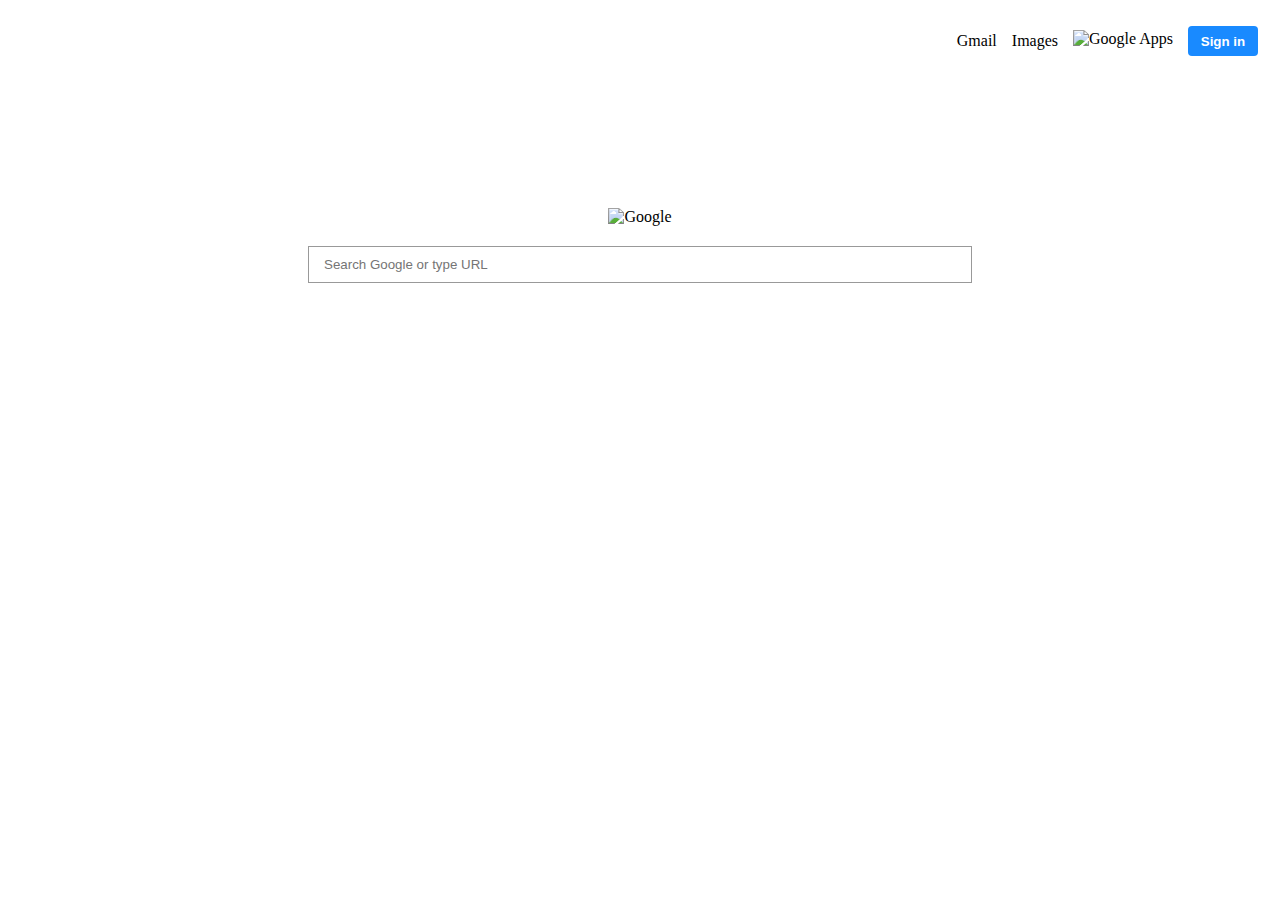
==== homepage.html @ 59516be1 "Uploaded wring files these are correct" ====
<!DOCTYPE html>
<html>
  <head>
    <title>Google Homepage</title>
    <link href="styles.css" rel="stylesheet" type="text/css">
  </head>
  <body>
    <div class = "header">
      <ul class = "navbar">
        <li><a class="text" href ="#">Gmail</a>
        <li><a class =" text" href ="#">Images</a>
      	<li><a href ="#" target="_blank"><img src="https://image.ibb.co/kFMOwQ/block.png" alt ="Google Apps"></a></li>
      	<li><a href ="#"><button class ="signin" type="button">Sign in</button></a></li>
      </ul>
    </div>
    <div class = "center">
      <img src="https://www.google.com/images/branding/googlelogo/1x/googlelogo_color_272x92dp.png" alt="Google">
        <form>
          <input class="search" type ="text" placeholder="Search Google or type URL" required>
        </form>
    </div>
  </body>
</html>
---- styles.css ----
.header{
	font-family:small arial;
}
.header{
  position:absolute;
  top:15px;
  width:100%;
  height:40px;
}
.center{
	margin:auto;
	width:664px;
	text-align:center;
	padding:120px;
	padding-top:200px;
}
.search{
	box-sizing:border-box;
	padding:10px 15px;
	margin:20px auto;
	width:100%;
	border-radius:0;
	border-color:#999;
	border-style:solid;
	border-width:1px;
}
.search:focus{
	border-color:rgb(25,138,255);
}
.header .navbar{
  list-style-type: none;
  float:right;
  text-align:right;
  padding:5px;
  margin:10px;
}
.header li{
  float: left;
  display: block;
  margin-right: 15px;
}
.header a{
	color:black;
	text-decoration:none;
}
.header a:hover{
	text-decoration:underline;
}
.signin{
  position:relative;
  top:-4px;
  background-color: rgb(25,138,255);
  height: 30px;
  width: 70px;
  border: none;
  border-radius: 4px;
  color: white;
  font-weight: bold;
}
.text{
  position:relative;
  top:+2px;
}
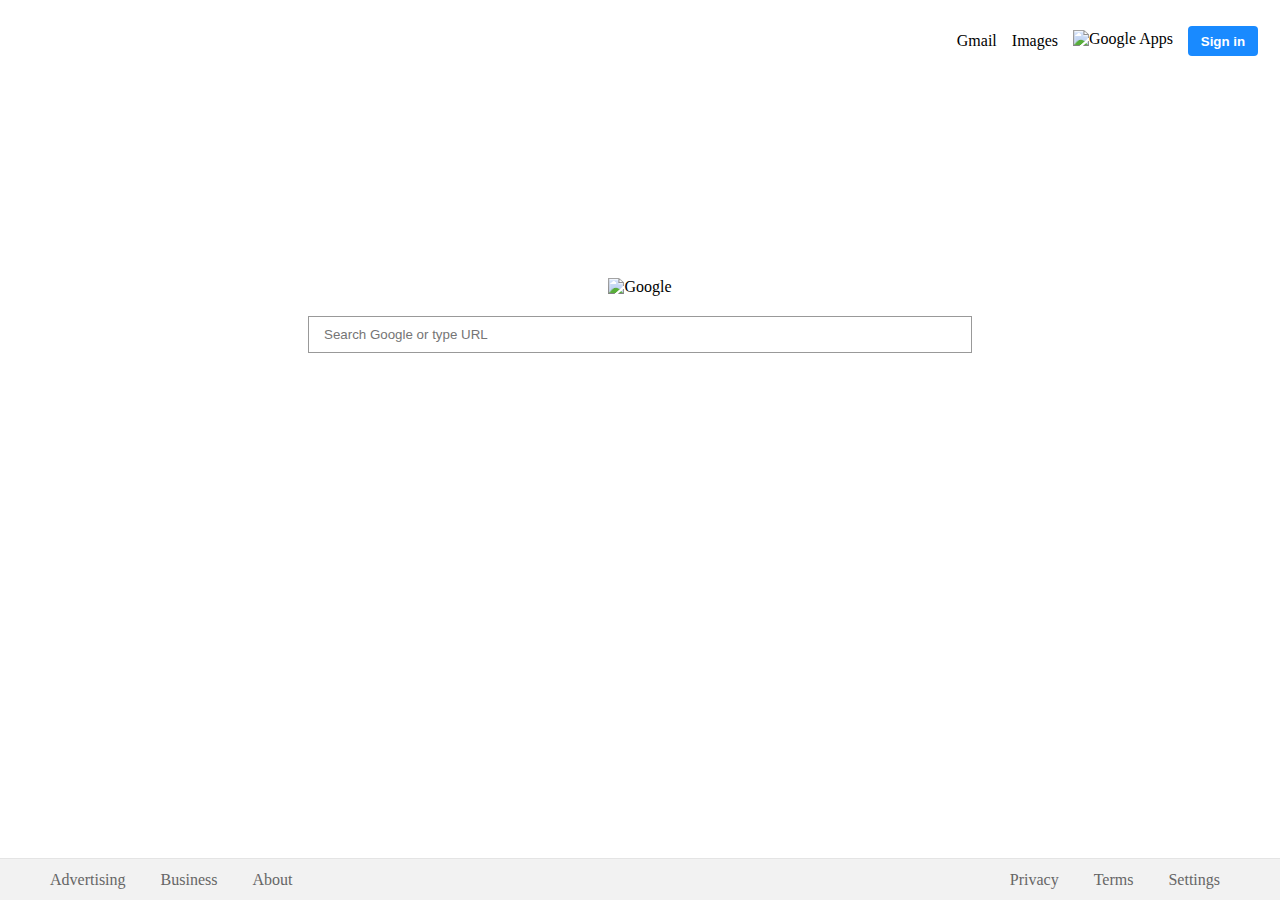
==== commit 33258be1: "Add footer" ====
--- a/homepage.html
+++ b/homepage.html
@@ -19,5 +19,21 @@
           <input class="search" type ="text" placeholder="Search Google or type URL" required>
         </form>
     </div>
+    <div class ="footer">
+      <div class="leftlist">
+        <ul>
+          <li><a href ="#">Advertising</a></li>
+          <li><a href ="#">Business</a></li>
+          <li><a href ="#">About</a></li>
+        </ul>
+      </div>
+      <div class ="rightlist">
+        <ul>
+          <li><a href ="#">Settings</a></li>
+          <li><a href ="#">Terms</a></li>
+          <li><a href ="#">Privacy</a></li>
+        </ul>
+      </div>
+    </div>
   </body>
 </html>--- a/styles.css
+++ b/styles.css
@@ -7,12 +7,48 @@
   width:100%;
   height:40px;
 }
+.footer{
+  position:absolute;
+  right:0;
+  bottom:0;
+  left:0;
+  background-color:#f2f2f2;
+  border-top:1px solid #e4e4e4;
+  line-height:25px;
+}
+.footer ul{
+  list-style-type:none;
+}
+.footer li{
+  position:relative;
+  top:-8px;
+}
+.leftlist{
+  position:relative;
+  left:-25px;
+  float:left;
+}
+.rightlist{
+  position:relative;
+  right:25px;
+  float:right;
+}
+.leftlist li{
+  float:left;
+  display:block;
+  margin-left:35px;
+}
+.rightlist li{
+  float:right;
+  display:block;
+  margin-right:35px;
+}
 .center{
 	margin:auto;
 	width:664px;
 	text-align:center;
 	padding:120px;
-	padding-top:200px;
+	padding-top:270px;
 }
 .search{
 	box-sizing:border-box;
@@ -41,9 +77,14 @@
 }
 .header a{
 	color:black;
-	text-decoration:none;
 }
-.header a:hover{
+.footer a{
+  color:#666;
+}
+.header a,.footer a{
+  text-decoration:none;
+}
+a:hover{
 	text-decoration:underline;
 }
 .signin{
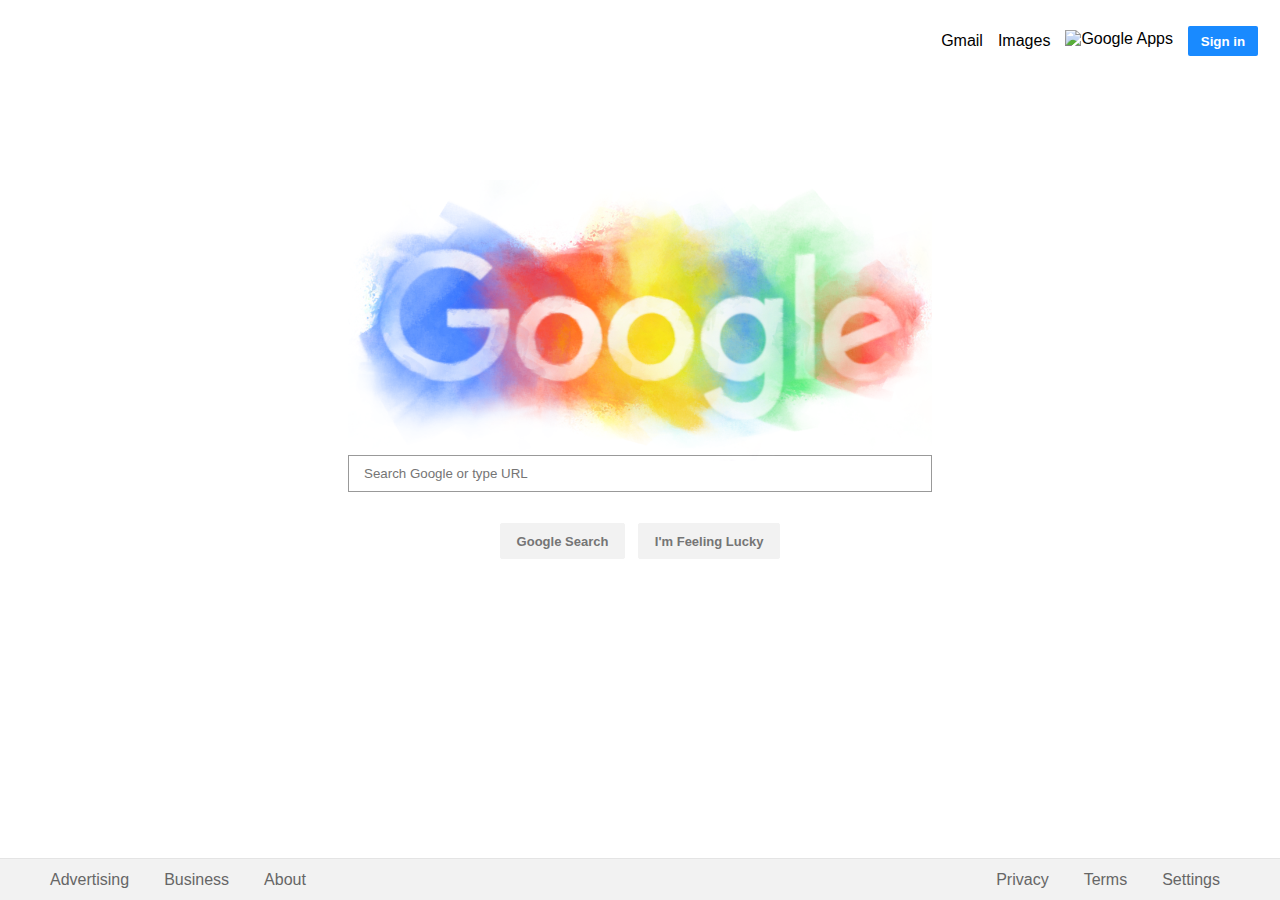
==== commit 2f02c293: "Add Buttons and change picture" ====
--- a/homepage.html
+++ b/homepage.html
@@ -1,37 +1,43 @@
 <!DOCTYPE html>
 <html>
   <head>
-    <title>Google Homepage</title>
+    <title>Riley's Google Homepage</title>
     <link href="styles.css" rel="stylesheet" type="text/css">
   </head>
-  <body>
+  <body style="font-family: arial,sans-serif;">
+    <div class="full">
+      <div class = "center">
+        <img HEIGHT="281" WIDTH="584" src="google.png" alt="Google">
+          <form>
+            <input class="search" type ="text" placeholder="Search Google or type URL" required>
+              <div class="buttons">
+                <input class="b1" type="button" value="Google Search">
+                <input class="b2" type="button" value="I'm Feeling Lucky">
+              </div>
+          </form>
+      </div>
+    </div>
     <div class = "header">
       <ul class = "navbar">
-        <li><a class="text" href ="#">Gmail</a>
-        <li><a class =" text" href ="#">Images</a>
-      	<li><a href ="#" target="_blank"><img src="https://image.ibb.co/kFMOwQ/block.png" alt ="Google Apps"></a></li>
+        <li><a class="text" href ="https://www.google.com/gmail/about/">Gmail</a>
+        <li><a class =" text" href ="https://www.google.com/imghp?hl=en&tab=wi&ei=-vBLWYbpIIGwjwO_q57oAw&ved=0EKouCBgoAQ">Images</a>
+      	<li><a href ="#"  title ="Google Apps" target="_blank"><img src="https://image.ibb.co/kFMOwQ/block.png" alt ="Google Apps"></a></li>
       	<li><a href ="#"><button class ="signin" type="button">Sign in</button></a></li>
       </ul>
-    </div>
-    <div class = "center">
-      <img src="https://www.google.com/images/branding/googlelogo/1x/googlelogo_color_272x92dp.png" alt="Google">
-        <form>
-          <input class="search" type ="text" placeholder="Search Google or type URL" required>
-        </form>
     </div>
     <div class ="footer">
       <div class="leftlist">
         <ul>
-          <li><a href ="#">Advertising</a></li>
-          <li><a href ="#">Business</a></li>
-          <li><a href ="#">About</a></li>
+          <li><a href ="https://www.google.com/intl/en/ads/?fg=1">Advertising</a></li>
+          <li><a href ="https://www.google.com/services/?fg=1#?modal_active=none">Business</a></li>
+          <li><a href ="https://www.google.com/intl/en/about/">About</a></li>
         </ul>
       </div>
       <div class ="rightlist">
         <ul>
           <li><a href ="#">Settings</a></li>
-          <li><a href ="#">Terms</a></li>
-          <li><a href ="#">Privacy</a></li>
+          <li><a href ="https://www.google.com/intl/en/policies/terms/?fg=1">Terms</a></li>
+          <li><a href ="https://www.google.com/intl/en/policies/privacy/?fg=1">Privacy</a></li>
         </ul>
       </div>
     </div>
--- a/styles.css
+++ b/styles.css
@@ -1,6 +1,4 @@
-.header{
-	font-family:small arial;
-}
+
 .header{
   position:absolute;
   top:15px;
@@ -18,6 +16,7 @@
 }
 .footer ul{
   list-style-type:none;
+  position:relative;
 }
 .footer li{
   position:relative;
@@ -43,12 +42,25 @@
   display:block;
   margin-right:35px;
 }
+.full{
+  position:absolute;
+  top:0;
+  left:0;
+  width:100%;
+  height:100%;
+  display:flex;
+  align-items:center;
+}
 .center{
+  position:relative;
+  top:-10%;
 	margin:auto;
-	width:664px;
+	width:584px;
 	text-align:center;
-	padding:120px;
-	padding-top:270px;
+}
+.center img{
+  position:relative;
+  top:30px;
 }
 .search{
 	box-sizing:border-box;
@@ -94,11 +106,30 @@
   height: 30px;
   width: 70px;
   border: none;
-  border-radius: 4px;
+  border-radius: 2px;
   color: white;
   font-weight: bold;
 }
 .text{
   position:relative;
   top:+2px;
+}
+.b1, .b2{
+  height:36px;
+  line-height:27px;
+  border-radius:2px;
+  border:1px solid #f2f2f2;
+  background-color:#f2f2f2;
+  color:#757575;
+  padding:0 16px;
+  font-size:13px;
+  font-weight:bold;
+  margin:11px 4px;
+}
+.b1:hover,.b2:hover{
+  color:#222;
+  border:1px solid #c6c6c6;
+}
+.b1:active,.b2:active{
+  border:1px solid rgb(25,138,255);
 }